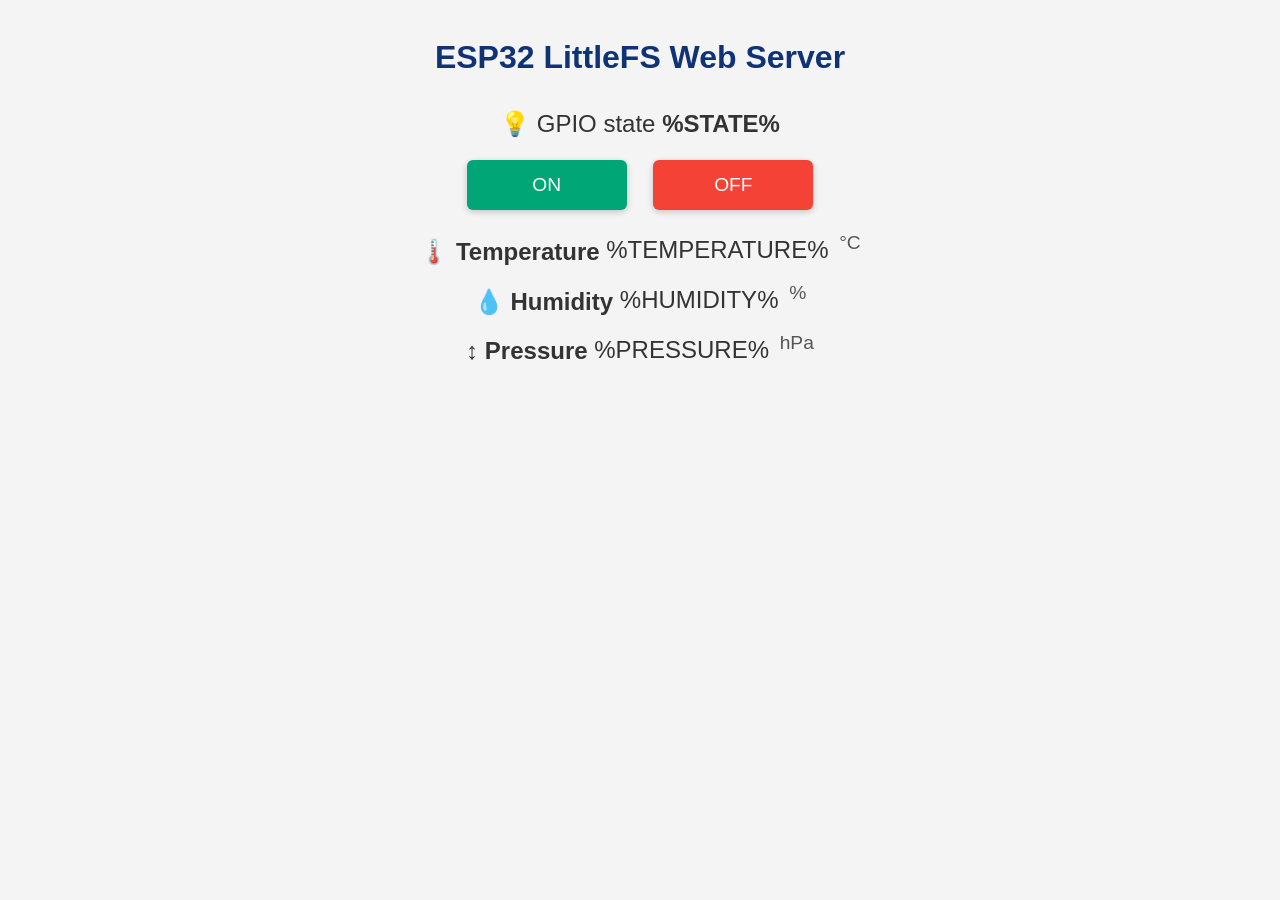
==== data/index.html @ 489a1b6d "prierm commit" ====
<!DOCTYPE html>
<!-- 
  Rui Santos & Sara Santos - Random Nerd Tutorials
  Complete project details at https://RandomNerdTutorials.com/esp32-web-server-littlefs/ 
-->
<html>
<head>
  <meta charset="UTF-8">
  <title>ESP32 LittleFS Web Server</title>
  <meta name="viewport" content="width=device-width, initial-scale=1">
  <link rel="icon" href="data:,">
  <link rel="stylesheet" type="text/css" href="style.css">
</head>
<body>
  <h1>ESP32 LittleFS Web Server</h1>

  <p>💡 GPIO state<strong> %STATE%</strong></p>

  <p>
    <a href="/on"><button class="button">ON</button></a>
    <a href="/off"><button class="button button2">OFF</button></a>
  </p>

  <p>
    <span class="sensor-labels">🌡️ Temperature</span>
    <span id="temperature">%TEMPERATURE%</span>
    <sup class="units">&deg;C</sup>
  </p>

  <p>
    <span class="sensor-labels">💧 Humidity</span>
    <span id="humidity">%HUMIDITY%</span>
    <sup class="units">&#37;</sup>
  </p>

  <p>
    <span class="sensor-labels">↕️ Pressure</span>
    <span id="pressure">%PRESSURE%</span>
    <sup class="units">hPa</sup>
  </p>
</body>

<script>
  const updateSensorValue = (id, endpoint) => {
    fetch(endpoint)
      .then(response => {
        if (!response.ok) {
          throw new Error(`Failed to fetch ${endpoint}`);
        }
        return response.text();
      })
      .then(data => {
        document.getElementById(id).textContent = data;
      })
      .catch(error => {
        console.error(error);
        document.getElementById(id).textContent = 'Error';
      });
  };

  // Update all sensors every 10 seconds
  setInterval(() => {
    updateSensorValue('temperature', '/temperature');
    updateSensorValue('humidity', '/humidity');
    updateSensorValue('pressure', '/pressure');
  }, 10000);
  
</script>
</html>
---- data/style.css ----
/***
  Rui Santos & Sara Santos - Random Nerd Tutorials
  Complete project details at https://RandomNerdTutorials.com/esp32-web-server-littlefs/ 
***/

html {
  font-family: Arial;
  display: inline-block;
  margin: 0 auto;
  text-align: center;
  background-color: #f4f4f4;
  color: #333;
}

h1 {
  color: #0F3376;
  padding: 2vh 1rem;
  font-size: 2rem;
  margin-bottom: 1rem;
}

p {
  font-size: 1.5rem;
  margin: 1rem auto;
  max-width: 600px;
}

.button {
  display: inline-block;
  background-color: #00A676;
  border: none;
  border-radius: 6px;
  color: white;
  padding: 14px 32px;
  text-decoration: none;
  font-size: 1.2rem;
  margin: 6px 10px;
  cursor: pointer;
  transition: background-color 0.3s ease, transform 0.1s ease;
  box-shadow: 0 2px 6px rgba(0, 0, 0, 0.2);
  width: 160px;
}

.button:hover {
  background-color: #0077a8;
  transform: translateY(-1px);
}

.button2 {
  background-color: #f44336;
}

.button2:hover {
  background-color: #d9362c;
}

.units {
  font-size: 1.2rem;
  color: #555;
  margin-left: 4px;
}

.sensor-labels {
  font-size: 1.5rem;
  font-weight: bold;
  vertical-align: middle;
  padding-bottom: 15px;
}
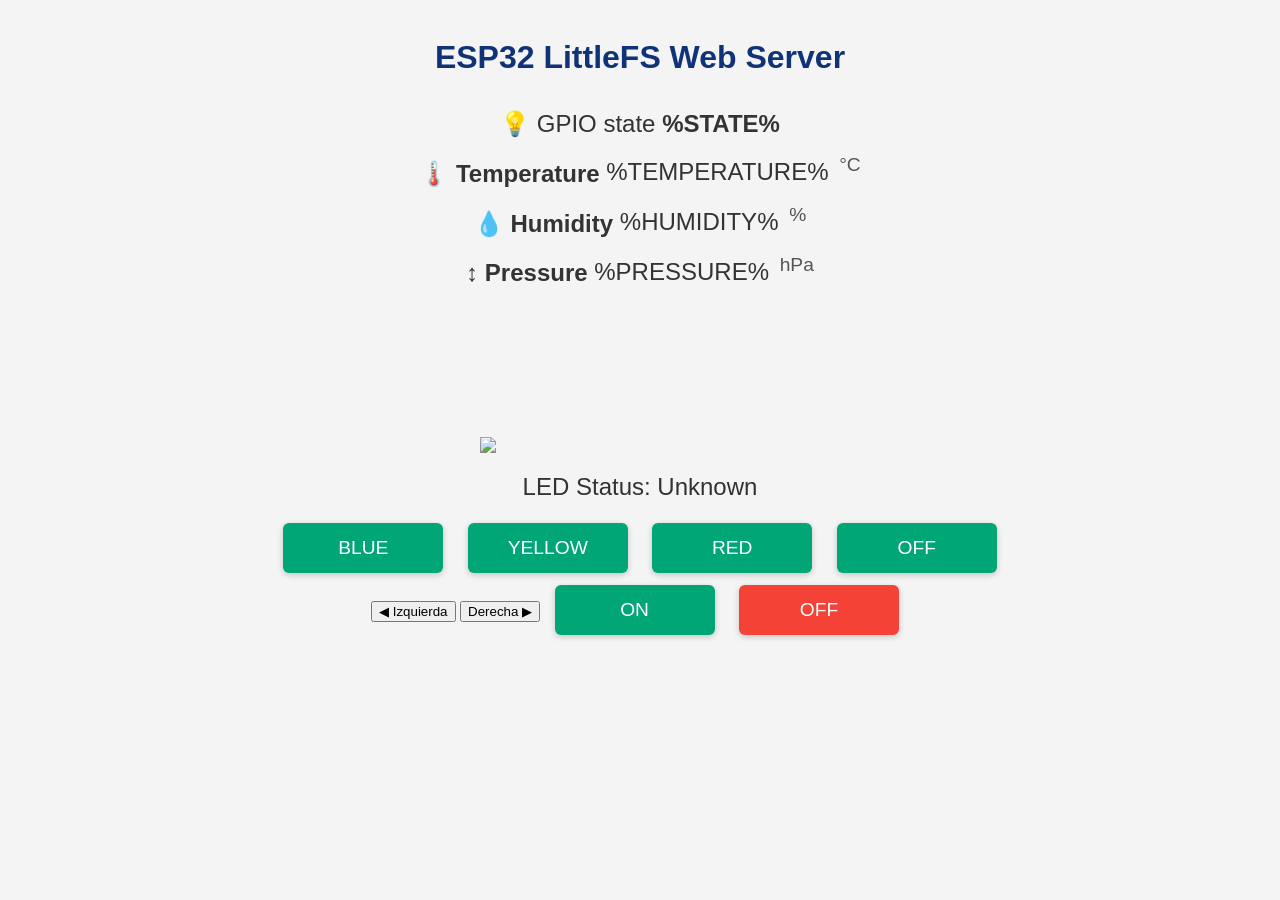
==== commit 57aa7680: "05_13 oficina" ====
--- a/data/index.html
+++ b/data/index.html
@@ -17,11 +17,6 @@
   <p>💡 GPIO state<strong> %STATE%</strong></p>
 
   <p>
-    <a href="/on"><button class="button">ON</button></a>
-    <a href="/off"><button class="button button2">OFF</button></a>
-  </p>
-
-  <p>
     <span class="sensor-labels">🌡️ Temperature</span>
     <span id="temperature">%TEMPERATURE%</span>
     <sup class="units">&deg;C</sup>
@@ -38,32 +33,24 @@
     <span id="pressure">%PRESSURE%</span>
     <sup class="units">hPa</sup>
   </p>
+    <div id="cam-container">
+    <!-- Cuando quieras activar el stream real, cambia fondo2.jpg por /stream -->
+    <img id="stream" src="/img/fondo.jpg">
+    <canvas id="overlay"></canvas>
+      <div class="led-control">
+            <p>LED Status: <span id="led-status">Unknown</span></p>
+            <button class="button" id="led-blue">BLUE</button>
+            <button class="button" id="led-yellow">YELLOW</button>
+            <button class="button" id="led-red">RED</button>
+            <button class="button" id="led-off">OFF</button>
+        </div>
+    <div id="controls">
+      <button id="btn-left">◀ Izquierda</button>
+      <button id="btn-right">Derecha ▶</button>
+      <a href="/on"><button class="button">ON</button></a>
+      <a href="/off"><button class="button button2">OFF</button></a>
+    </div>
+  </div>
 </body>
-
-<script>
-  const updateSensorValue = (id, endpoint) => {
-    fetch(endpoint)
-      .then(response => {
-        if (!response.ok) {
-          throw new Error(`Failed to fetch ${endpoint}`);
-        }
-        return response.text();
-      })
-      .then(data => {
-        document.getElementById(id).textContent = data;
-      })
-      .catch(error => {
-        console.error(error);
-        document.getElementById(id).textContent = 'Error';
-      });
-  };
-
-  // Update all sensors every 10 seconds
-  setInterval(() => {
-    updateSensorValue('temperature', '/temperature');
-    updateSensorValue('humidity', '/humidity');
-    updateSensorValue('pressure', '/pressure');
-  }, 10000);
-  
-</script>
+  <script src="script.js"></script>
 </html>
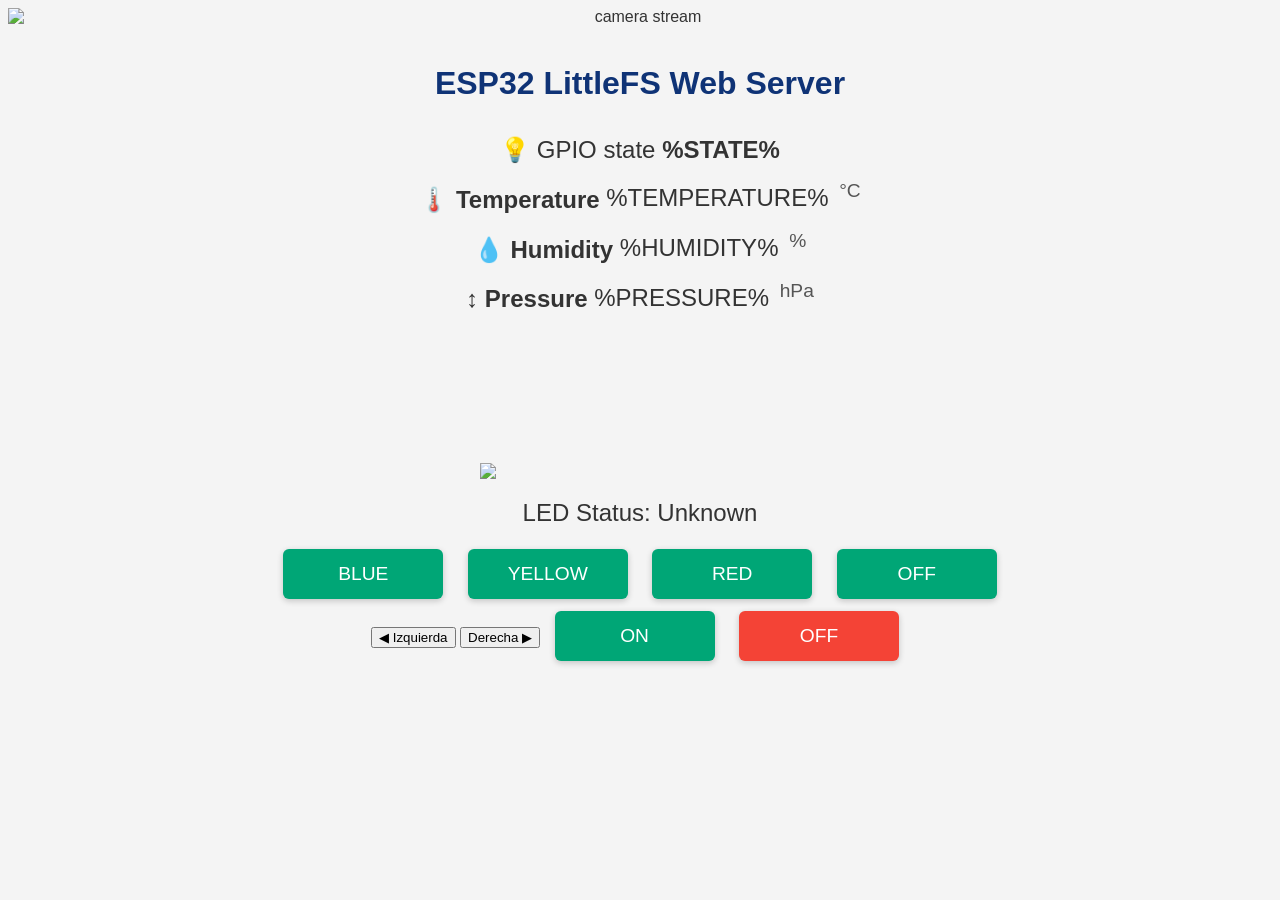
==== commit 31c51b6b: "05_15 oficina" ====
--- a/data/index.html
+++ b/data/index.html
@@ -12,6 +12,14 @@
   <link rel="stylesheet" type="text/css" href="style.css">
 </head>
 <body>
+
+    <div id="video-container">
+      <img id="cam-stream" src="/stream" alt="camera stream">
+      <div id="hud-container">
+        <canvas id="hud"></canvas>
+      </div>
+    </div>
+
   <h1>ESP32 LittleFS Web Server</h1>
 
   <p>💡 GPIO state<strong> %STATE%</strong></p>
@@ -35,7 +43,7 @@
   </p>
     <div id="cam-container">
     <!-- Cuando quieras activar el stream real, cambia fondo2.jpg por /stream -->
-    <img id="stream" src="/img/fondo.jpg">
+    <img id="stream" src="/img/fondo2.jpg">
     <canvas id="overlay"></canvas>
       <div class="led-control">
             <p>LED Status: <span id="led-status">Unknown</span></p>
--- a/data/style.css
+++ b/data/style.css
@@ -65,4 +65,25 @@
   font-weight: bold;
   vertical-align: middle;
   padding-bottom: 15px;
-}+}
+
+#video-container {
+    position: relative;
+    width: 100%;
+    height: auto;
+    overflow: hidden;
+}
+
+#cam-stream {
+    width: 100%;
+    display: block;
+}
+
+#hud-container {
+    position: absolute;
+    top: 0;
+    left: 0;
+    width: 100%;
+    height: 100%;
+    pointer-events: none; /* HUD no bloquea clics */
+}
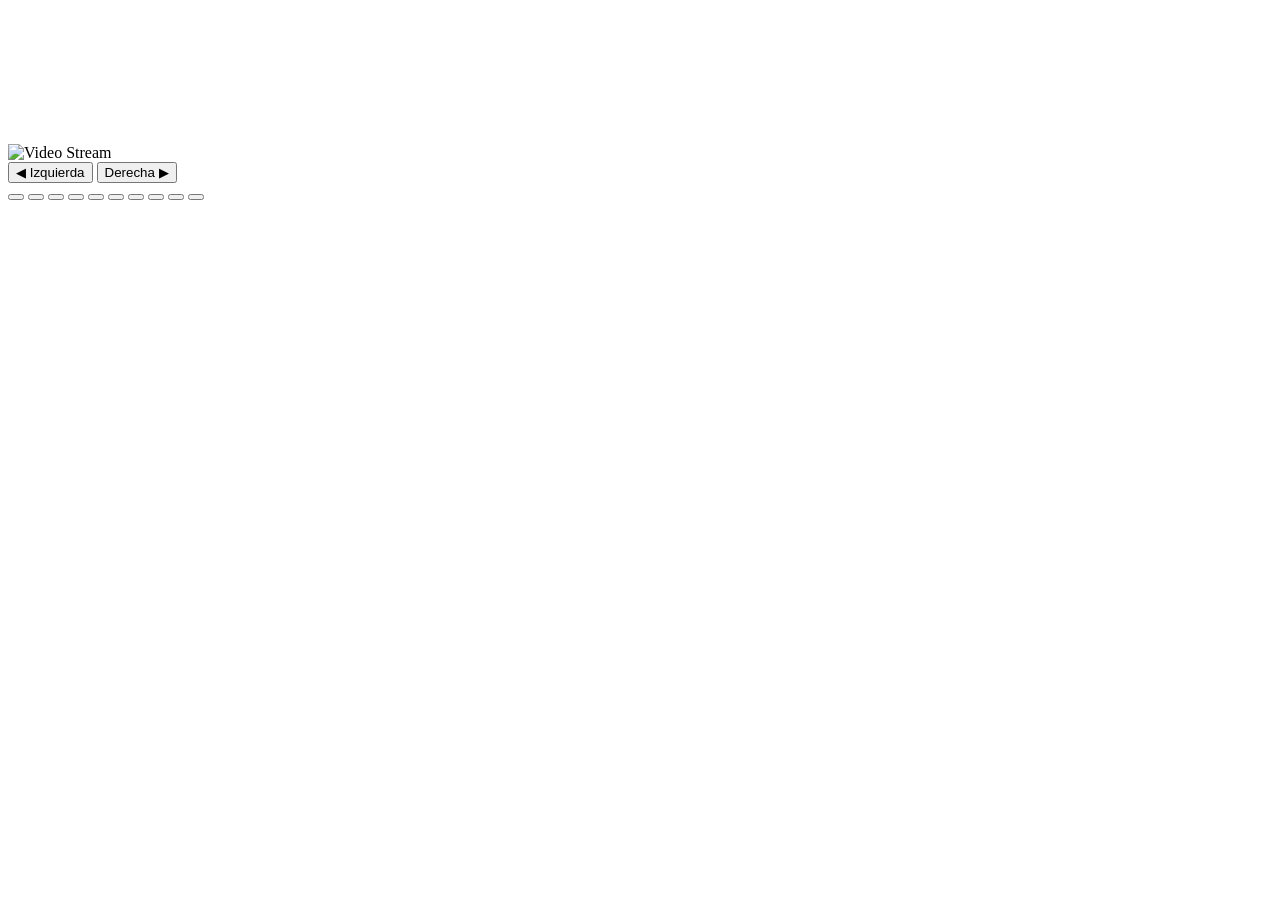
==== commit 5da46f00: "05_17 casa" ====
--- a/data/index.html
+++ b/data/index.html
@@ -1,64 +1,38 @@
 <!DOCTYPE html>
-<!-- 
-  Rui Santos & Sara Santos - Random Nerd Tutorials
-  Complete project details at https://RandomNerdTutorials.com/esp32-web-server-littlefs/ 
--->
 <html>
 <head>
   <meta charset="UTF-8">
-  <title>ESP32 LittleFS Web Server</title>
-  <meta name="viewport" content="width=device-width, initial-scale=1">
-  <link rel="icon" href="data:,">
-  <link rel="stylesheet" type="text/css" href="style.css">
+  <title>HUD</title>
+  <link rel="stylesheet" href="/style.css">
+  <link href="https://fonts.googleapis.com/css2?family=Orbitron:wght@400;700;900&display=swap" rel="stylesheet">
 </head>
 <body>
+  <div id="cam-container">
+    <!-- Cuando quieras activar el stream real, cambia fondo2.jpg por /stream -->
+    <img id="stream" src="/stream" alt="Video Stream">
+    <canvas id="overlay"></canvas>
 
-    <div id="video-container">
-      <img id="cam-stream" src="/stream" alt="camera stream">
-      <div id="hud-container">
-        <canvas id="hud"></canvas>
-      </div>
-    </div>
-
-  <h1>ESP32 LittleFS Web Server</h1>
-
-  <p>💡 GPIO state<strong> %STATE%</strong></p>
-
-  <p>
-    <span class="sensor-labels">🌡️ Temperature</span>
-    <span id="temperature">%TEMPERATURE%</span>
-    <sup class="units">&deg;C</sup>
-  </p>
-
-  <p>
-    <span class="sensor-labels">💧 Humidity</span>
-    <span id="humidity">%HUMIDITY%</span>
-    <sup class="units">&#37;</sup>
-  </p>
-
-  <p>
-    <span class="sensor-labels">↕️ Pressure</span>
-    <span id="pressure">%PRESSURE%</span>
-    <sup class="units">hPa</sup>
-  </p>
-    <div id="cam-container">
-    <!-- Cuando quieras activar el stream real, cambia fondo2.jpg por /stream -->
-    <img id="stream" src="/img/fondo2.jpg">
-    <canvas id="overlay"></canvas>
-      <div class="led-control">
-            <p>LED Status: <span id="led-status">Unknown</span></p>
-            <button class="button" id="led-blue">BLUE</button>
-            <button class="button" id="led-yellow">YELLOW</button>
-            <button class="button" id="led-red">RED</button>
-            <button class="button" id="led-off">OFF</button>
-        </div>
     <div id="controls">
       <button id="btn-left">◀ Izquierda</button>
       <button id="btn-right">Derecha ▶</button>
-      <a href="/on"><button class="button">ON</button></a>
-      <a href="/off"><button class="button button2">OFF</button></a>
     </div>
+<div id="led-buttons">
+<button class="led-btn" data-color="orange"></button>
+<button class="led-btn" data-color="purple"></button>
+<button class="led-btn" data-color="pink"></button>
+<button class="led-btn" data-color="cyan"></button>
+<button class="led-btn" data-color="magenta"></button>
+<button class="led-btn" data-color="white"></button>
+<button class="led-btn" data-color="warmwhite"></button>
+<button class="led-btn" data-color="lime"></button>
+<button class="led-btn" data-color="skyblue"></button>
+<button class="led-btn" data-color="gold"></button>
+
+</div>
+
   </div>
+
+  <script src="/script.js"></script>
 </body>
-  <script src="script.js"></script>
-</html>+</html>
+
